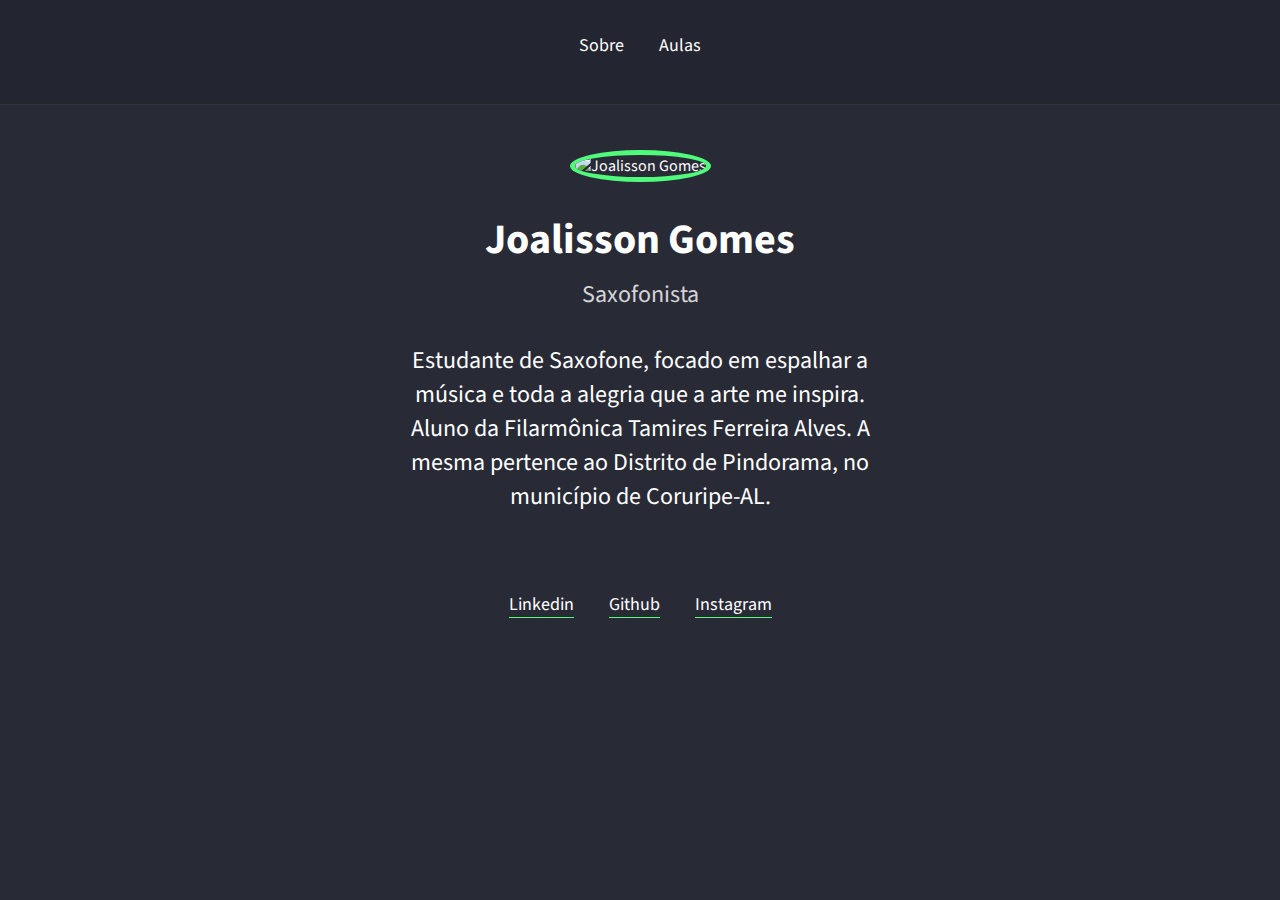
==== index.html @ b3c17537 "portifolio de videos instrumentais" ====
<!DOCTYPE html>
<html>
  <head>
    <title>Joalisson Gomes</title>
    <link rel="stylesheet" href="styles.css" />
  </head>

  <body>
    <header>
      <div class="links">
        <a href="index.html">Sobre</a>
        <a href="classes.html">Aulas</a>
      </div>
    </header>

    <div id="wrapper">
      <img
        src="https://avatars2.githubusercontent.com/u/26753153?s=460&u=16b73777fe826ac1f65c89d6745f0d272bb6036c&v=4"
        alt="Joalisson Gomes"
      />
      <h1>Joalisson Gomes</h1>
      <h2>Saxofonista</h2>
      <p>
        Estudante de Saxofone, focado em espalhar a música e toda a alegria que
        a arte me inspira. Aluno da Filarmônica Tamires Ferreira Alves. A mesma
        pertence ao Distrito de Pindorama, no município de Coruripe-AL.
      </p>
    </div>

    <div id="links-footer" class="links">
      <a
        href="https://www.linkedin.com/in/joalisson-gomes-44b960127"
        target="_blank"
        >Linkedin</a
      >
      <a href="https://github.com/joalissongomes1994" target="_blank">Github</a>
      <a href="https://instagram.com/joalissongomes_webdev" target="_blank"
        >Instagram</a
      >
    </div>
  </body>
</html>
---- styles.css ----
@import url("https://fonts.googleapis.com/css2?family=Source+Sans+Pro:wght@400;700&display=swap");

:root {
  --color-green: #50fa7b;
  --color-rocket: #7159c1;
}

* {
  margin: 0 0 1% 0;
  padding: 0;
  border: 0;
}

body {
  background: #282a36;
  font-family: "Source Sans Pro", sans-serif;
  color: white;
}

header {
  padding: 32px;
  border-bottom: 1px solid #333;
  background: rgba(0, 0, 0, 0.1);
}

.links {
  text-align: center;
}

.links a {
  color: white;
  font-size: 18px;
  line-height: 28px;
  margin: 0 16px;
  text-decoration: none;
}

.links a:hover {
  color: var(--color-green);
  transition: color 200ms;
}

#wrapper {
  text-align: center;
  padding: 32px;
}

#wrapper img {
  border-radius: 50%;
  border: 5px solid var(--color-green);
  margin-bottom: 32px;
  height: 300px;
}

#wrapper h1 {
  font-size: 42px;
  line-height: 52px;
  font-weight: bold;
}

#wrapper h2 {
  font-size: 24px;
  line-height: 34px;
  font-weight: normal;
  margin-top: 8px;
  opacity: 0.8;
}

#wrapper p {
  max-width: 500px;
  margin: 32px auto;
  font-size: 24px;
  line-height: 34px;
}

#wrapper p a {
  color: var(--color-green);
  text-decoration: none;
}

#links-footer a {
  border-bottom: 1px solid var(--color-green);
  margin-bottom: 5%;

  text-decoration: var(--color-green);
}

/* === CARDS === */
.cards {
  max-width: 800px;
  margin: 0 auto;
  display: grid;
  grid-template-columns: 1fr 1fr 1fr;
  gap: 20px;
}

.card {
  background-color: var(--color-rocket);
  cursor: pointer;
}

.card__image-container img {
  width: 100%;
}

.card__content,
.card__info {
  padding: 24px;
}

.card__info {
  display: grid;
  grid-template-columns: 1fr 1fr;
}

.card__price {
  text-align: center;
  background-color: var(--color-rocket);
  filter: brightness(90%);
  padding: 5px 20px;
  border-radius: 20px;
}

/* === MODAL === */
.modal-overlay {
  background-color: rgba(0, 0, 0, 0.7);
  width: 100%;
  height: 100%;
  position: fixed;
  top: 0;
  opacity: 0;
  visibility: hidden;
}

.modal {
  background-color: white;
  width: 90%;
  height: 90%;
  margin: 5vh auto;
  position: relative;
}

.modal .close-modal {
  color: black;
  position: absolute;
  right: 8px;
  top: 8px;
  cursor: pointer;
}

/* === MODAL.ACTIVE === */
.modal-overlay.active {
  opacity: 1;
  visibility: visible;
}

/*=== VÍDEO ===*/

iframe {
  width: 100%;
  height: 90%;
  position: absolute;
  top: 5%;
}
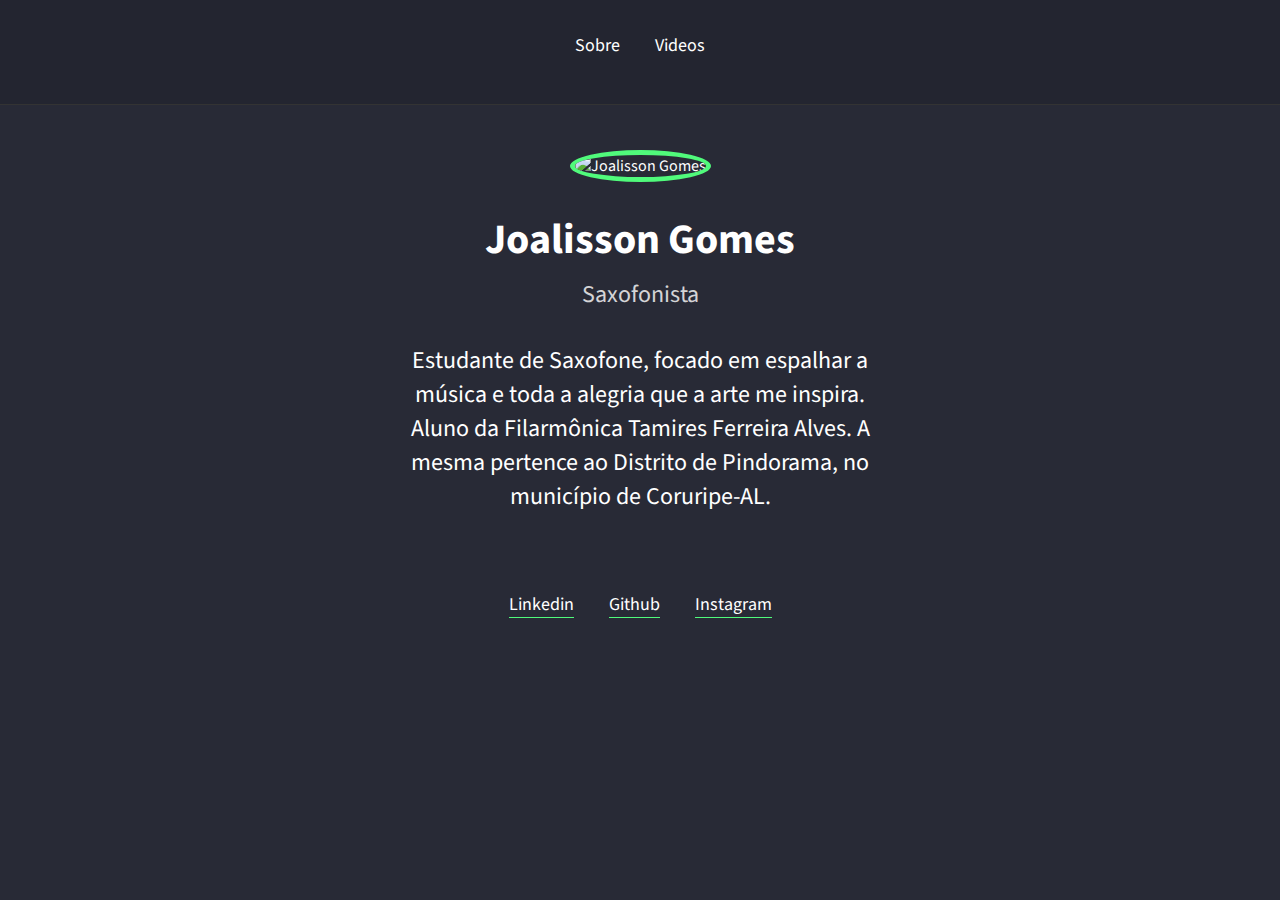
==== commit f5a09dc9: "feat: Update header" ====
--- a/index.html
+++ b/index.html
@@ -9,7 +9,7 @@
     <header>
       <div class="links">
         <a href="index.html">Sobre</a>
-        <a href="classes.html">Aulas</a>
+        <a href="classes.html">Videos</a>
       </div>
     </header>
 
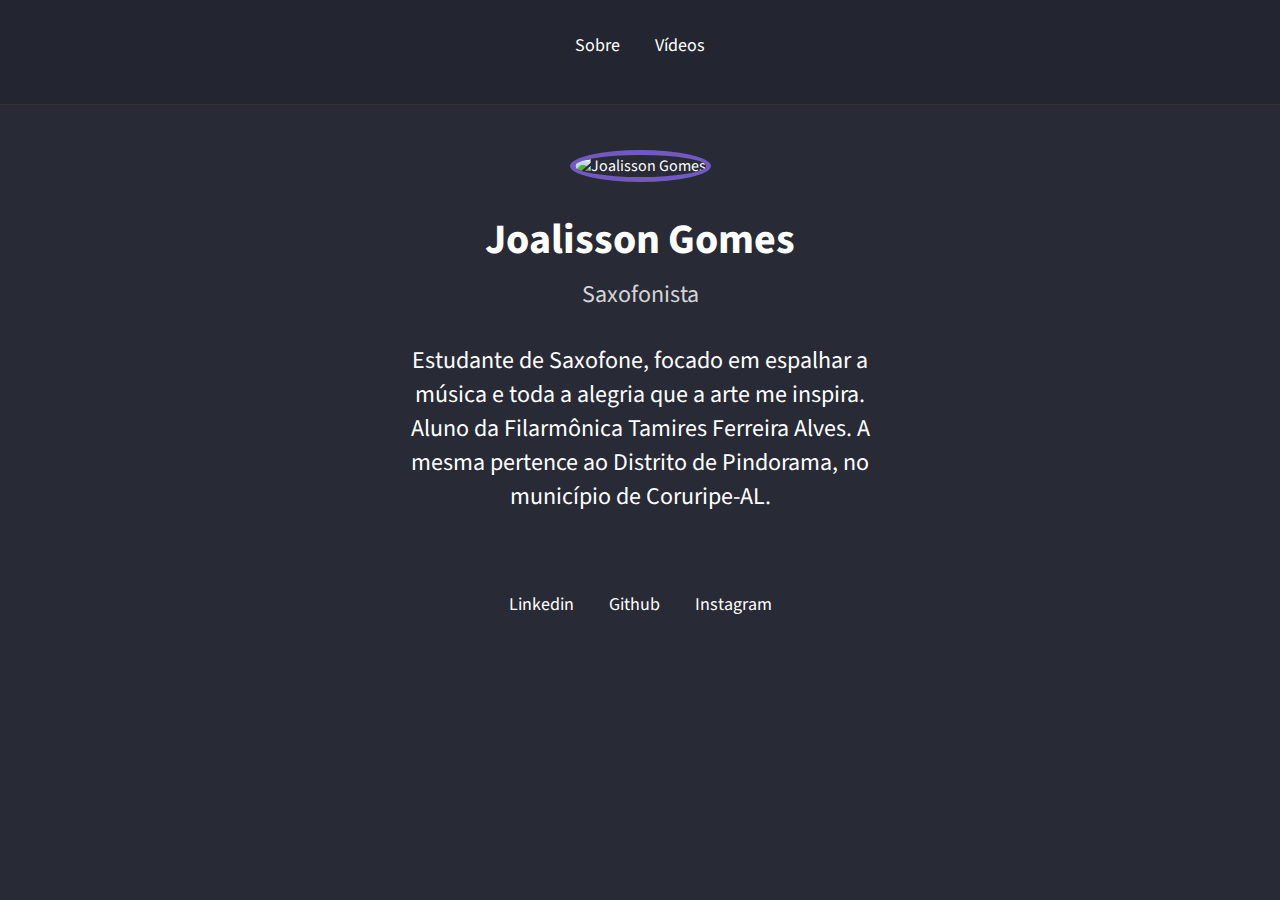
==== commit fd52fd46: "feat: Update style" ====
--- a/index.html
+++ b/index.html
@@ -9,7 +9,7 @@
     <header>
       <div class="links">
         <a href="index.html">Sobre</a>
-        <a href="classes.html">Videos</a>
+        <a href="classes.html">Vídeos</a>
       </div>
     </header>
 
--- a/styles.css
+++ b/styles.css
@@ -1,7 +1,6 @@
 @import url("https://fonts.googleapis.com/css2?family=Source+Sans+Pro:wght@400;700&display=swap");
 
 :root {
-  --color-green: #50fa7b;
   --color-rocket: #7159c1;
 }
 
@@ -36,7 +35,7 @@
 }
 
 .links a:hover {
-  color: var(--color-green);
+  color: var(--color-rocket);
   transition: color 200ms;
 }
 
@@ -47,7 +46,7 @@
 
 #wrapper img {
   border-radius: 50%;
-  border: 5px solid var(--color-green);
+  border: 5px solid var(--color-rocket);
   margin-bottom: 32px;
   height: 300px;
 }
@@ -74,24 +73,17 @@
 }
 
 #wrapper p a {
-  color: var(--color-green);
+  color: var(--color-rocket);
   text-decoration: none;
-}
-
-#links-footer a {
-  border-bottom: 1px solid var(--color-green);
-  margin-bottom: 5%;
-
-  text-decoration: var(--color-green);
 }
 
 /* === CARDS === */
 .cards {
-  max-width: 800px;
+  max-width: 50rem;
   margin: 0 auto;
   display: grid;
-  grid-template-columns: 1fr 1fr 1fr;
-  gap: 20px;
+  grid-template-columns: repeat(auto-fill, minmax(360px, 1fr)); /* see notes below */
+  grid-gap: 1em;
 }
 
 .card {
